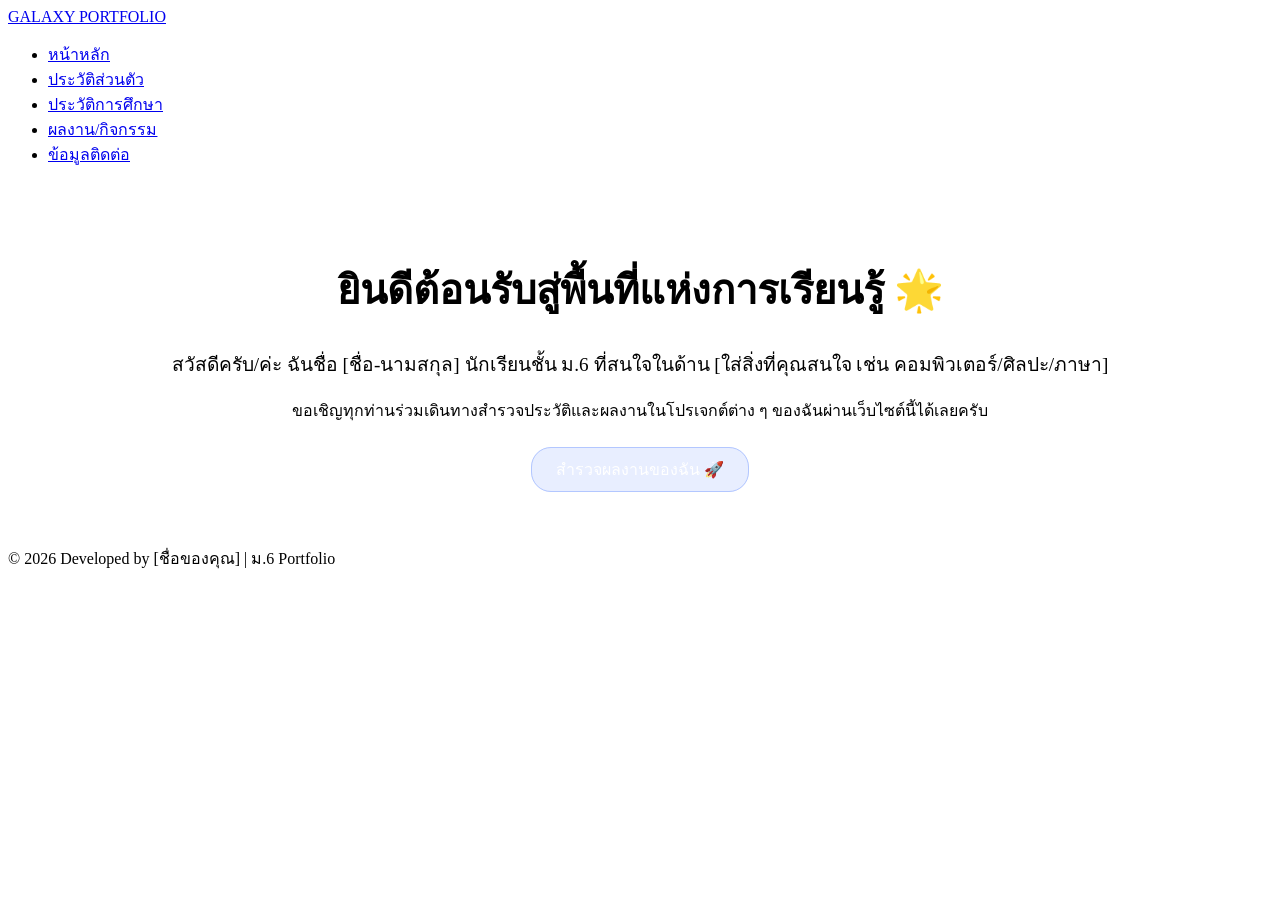
==== index.html @ 236374de "Update index.html" ====
<!DOCTYPE html>
<html lang="th">
<head>
  <meta charset="UTF-8">
  <meta name="viewport" content="width=device-width, initial-scale=1.0">
  <title>หน้าหลัก - My Portfolio</title>
  <link rel="stylesheet" href="style.css">
</head>
<body>

  <nav>
    <a href="index.html" class="logo">GALAXY PORTFOLIO</a>
    <ul>
      <li><a href="index.html" class="active">หน้าหลัก</a></li>
      <li><a href="about.html">ประวัติส่วนตัว</a></li>
      <li><a href="education.html">ประวัติการศึกษา</a></li>
      <li><a href="works.html">ผลงาน/กิจกรรม</a></li>
      <li><a href="contact.html">ข้อมูลติดต่อ</a></li>
    </ul>
  </nav>

  <div class="container">
    <div class="box" style="text-align: center; padding: 3rem 1.5rem;">
      <h1 style="border: none; font-size: 2.5rem;">ยินดีต้อนรับสู่พื้นที่แห่งการเรียนรู้ 🌟</h1>
      <p style="font-size: 1.2rem;">สวัสดีครับ/ค่ะ ฉันชื่อ [ชื่อ-นามสกุล] นักเรียนชั้น ม.6 ที่สนใจในด้าน [ใส่สิ่งที่คุณสนใจ เช่น คอมพิวเตอร์/ศิลปะ/ภาษา]</p>
      <p>ขอเชิญทุกท่านร่วมเดินทางสำรวจประวัติและผลงานในโปรเจกต์ต่าง ๆ ของฉันผ่านเว็บไซต์นี้ได้เลยครับ</p>
      <br>
      <a href="works.html" style="background: rgba(179, 199, 255, 0.3); padding: 0.8rem 1.5rem; color: #fff; text-decoration: none; border-radius: 20px; border: 1px solid #b3c7ff; transition: 0.3s;">สำรวจผลงานของฉัน 🚀</a>
    </div>
  </div>

  <footer>
    <p>© 2026 Developed by [ชื่อของคุณ] | ม.6 Portfolio</p>
  </footer>

</body>
</html>
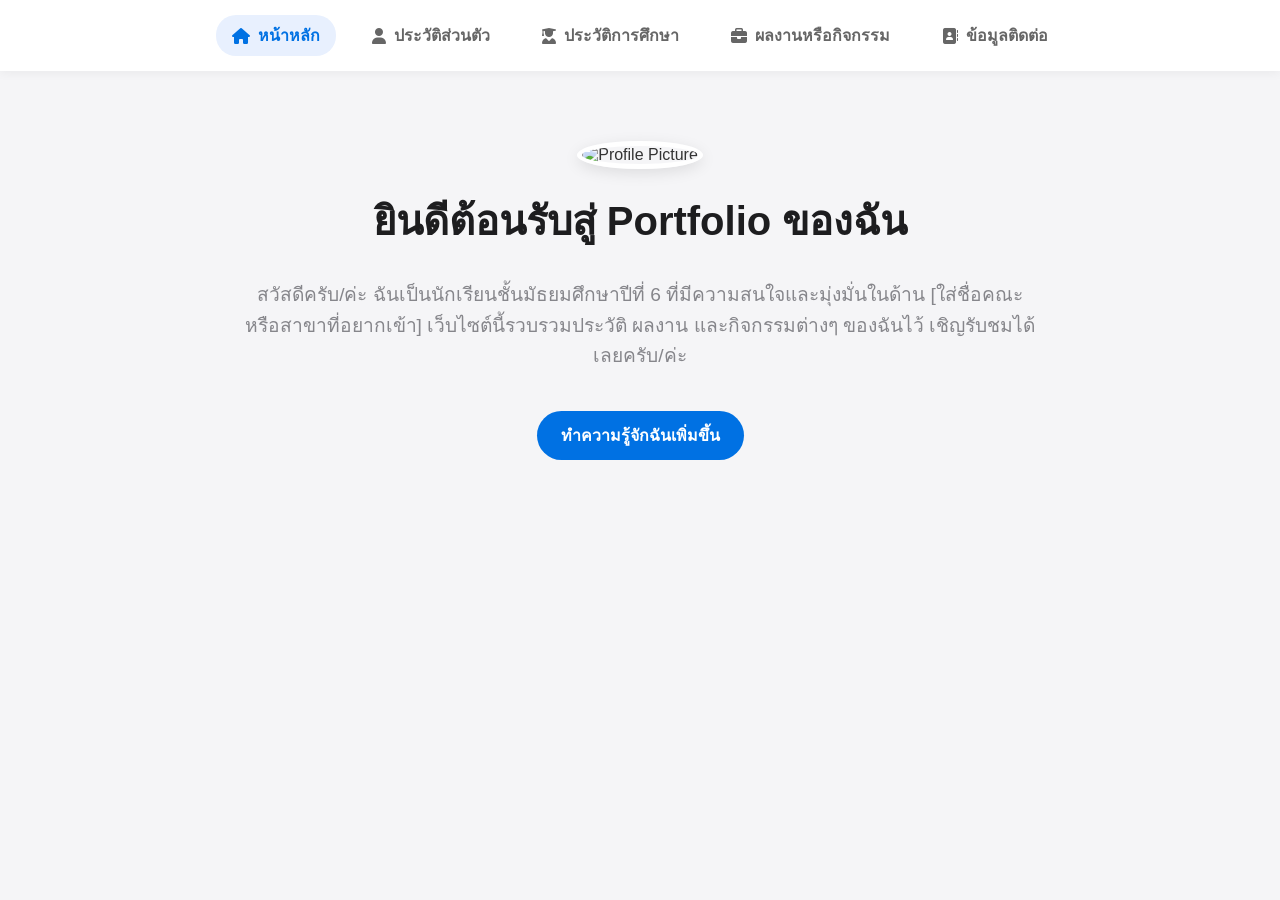
==== commit accc5bfb: "Update index.html" ====
--- a/index.html
+++ b/index.html
@@ -1,37 +1,43 @@
 <!DOCTYPE html>
 <html lang="th">
 <head>
-  <meta charset="UTF-8">
-  <meta name="viewport" content="width=device-width, initial-scale=1.0">
-  <title>หน้าหลัก - My Portfolio</title>
-  <link rel="stylesheet" href="style.css">
+    <meta charset="UTF-8">
+    <meta name="viewport" content="width=device-width, initial-scale=1.0">
+    <title>หน้าหลัก | My Portfolio</title>
+    <link rel="stylesheet" href="https://cdnjs.cloudflare.com/ajax/libs/font-awesome/6.4.0/css/all.min.css">
+    <style>
+        body { margin: 0; font-family: 'Segoe UI', Tahoma, sans-serif; background-color: #f5f5f7; color: #333; }
+        .navbar { background-color: #ffffff; box-shadow: 0 2px 10px rgba(0,0,0,0.05); padding: 15px 0; position: sticky; top: 0; }
+        .nav-container { display: flex; justify-content: center; gap: 20px; }
+        .nav-link { text-decoration: none; color: #666; font-size: 16px; font-weight: 600; display: flex; align-items: center; gap: 8px; padding: 8px 16px; border-radius: 20px; transition: all 0.3s; }
+        .nav-link:hover, .nav-link.active { color: #0071e3; background-color: #e8f0fe; }
+        
+        .container { max-width: 800px; margin: 50px auto; padding: 20px; text-align: center; }
+        .hero-img { width: 200px; height: 200px; border-radius: 50%; object-fit: cover; border: 5px solid #fff; box-shadow: 0 4px 15px rgba(0,0,0,0.1); }
+        h1 { font-size: 2.5rem; color: #1d1d1f; margin-top: 20px; }
+        p { font-size: 1.2rem; color: #86868b; line-height: 1.6; }
+        .btn { display: inline-block; background-color: #0071e3; color: white; text-decoration: none; padding: 12px 24px; border-radius: 30px; font-weight: bold; margin-top: 20px; transition: 0.3s; }
+        .btn:hover { background-color: #005bb5; }
+    </style>
 </head>
 <body>
 
-  <nav>
-    <a href="index.html" class="logo">GALAXY PORTFOLIO</a>
-    <ul>
-      <li><a href="index.html" class="active">หน้าหลัก</a></li>
-      <li><a href="about.html">ประวัติส่วนตัว</a></li>
-      <li><a href="education.html">ประวัติการศึกษา</a></li>
-      <li><a href="works.html">ผลงาน/กิจกรรม</a></li>
-      <li><a href="contact.html">ข้อมูลติดต่อ</a></li>
-    </ul>
-  </nav>
+    <nav class="navbar">
+        <div class="nav-container">
+            <a href="index.html" class="nav-link active"><i class="fa-solid fa-house"></i> หน้าหลัก</a>
+            <a href="about.html" class="nav-link"><i class="fa-solid fa-user"></i> ประวัติส่วนตัว</a>
+            <a href="education.html" class="nav-link"><i class="fa-solid fa-user-graduate"></i> ประวัติการศึกษา</a>
+            <a href="portfolio.html" class="nav-link"><i class="fa-solid fa-briefcase"></i> ผลงานหรือกิจกรรม</a>
+            <a href="contact.html" class="nav-link"><i class="fa-solid fa-address-book"></i> ข้อมูลติดต่อ</a>
+        </div>
+    </nav>
 
-  <div class="container">
-    <div class="box" style="text-align: center; padding: 3rem 1.5rem;">
-      <h1 style="border: none; font-size: 2.5rem;">ยินดีต้อนรับสู่พื้นที่แห่งการเรียนรู้ 🌟</h1>
-      <p style="font-size: 1.2rem;">สวัสดีครับ/ค่ะ ฉันชื่อ [ชื่อ-นามสกุล] นักเรียนชั้น ม.6 ที่สนใจในด้าน [ใส่สิ่งที่คุณสนใจ เช่น คอมพิวเตอร์/ศิลปะ/ภาษา]</p>
-      <p>ขอเชิญทุกท่านร่วมเดินทางสำรวจประวัติและผลงานในโปรเจกต์ต่าง ๆ ของฉันผ่านเว็บไซต์นี้ได้เลยครับ</p>
-      <br>
-      <a href="works.html" style="background: rgba(179, 199, 255, 0.3); padding: 0.8rem 1.5rem; color: #fff; text-decoration: none; border-radius: 20px; border: 1px solid #b3c7ff; transition: 0.3s;">สำรวจผลงานของฉัน 🚀</a>
+    <div class="container">
+        <img src="https://via.placeholder.com/200" alt="Profile Picture" class="hero-img">
+        <h1>ยินดีต้อนรับสู่ Portfolio ของฉัน</h1>
+        <p>สวัสดีครับ/ค่ะ ฉันเป็นนักเรียนชั้นมัธยมศึกษาปีที่ 6 ที่มีความสนใจและมุ่งมั่นในด้าน [ใส่ชื่อคณะหรือสาขาที่อยากเข้า] เว็บไซต์นี้รวบรวมประวัติ ผลงาน และกิจกรรมต่างๆ ของฉันไว้ เชิญรับชมได้เลยครับ/ค่ะ</p>
+        <a href="about.html" class="btn">ทำความรู้จักฉันเพิ่มขึ้น</a>
     </div>
-  </div>
-
-  <footer>
-    <p>© 2026 Developed by [ชื่อของคุณ] | ม.6 Portfolio</p>
-  </footer>
 
 </body>
 </html>
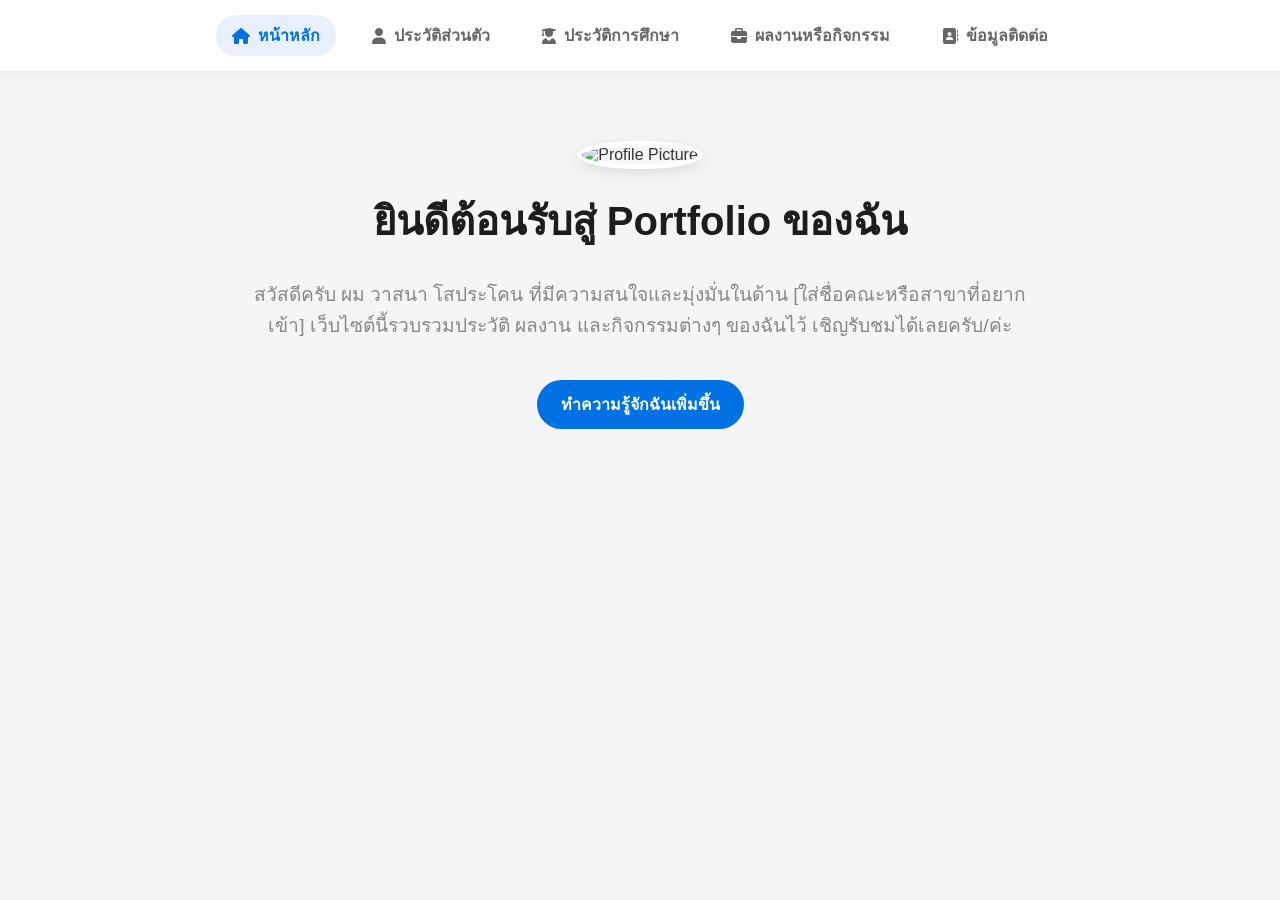
==== commit 490fbe08: "Update index.html" ====
--- a/index.html
+++ b/index.html
@@ -35,7 +35,7 @@
     <div class="container">
         <img src="https://via.placeholder.com/200" alt="Profile Picture" class="hero-img">
         <h1>ยินดีต้อนรับสู่ Portfolio ของฉัน</h1>
-        <p>สวัสดีครับ/ค่ะ ฉันเป็นนักเรียนชั้นมัธยมศึกษาปีที่ 6 ที่มีความสนใจและมุ่งมั่นในด้าน [ใส่ชื่อคณะหรือสาขาที่อยากเข้า] เว็บไซต์นี้รวบรวมประวัติ ผลงาน และกิจกรรมต่างๆ ของฉันไว้ เชิญรับชมได้เลยครับ/ค่ะ</p>
+        <p>สวัสดีครับ ผม วาสนา โสประโคน ที่มีความสนใจและมุ่งมั่นในด้าน [ใส่ชื่อคณะหรือสาขาที่อยากเข้า] เว็บไซต์นี้รวบรวมประวัติ ผลงาน และกิจกรรมต่างๆ ของฉันไว้ เชิญรับชมได้เลยครับ/ค่ะ</p>
         <a href="about.html" class="btn">ทำความรู้จักฉันเพิ่มขึ้น</a>
     </div>
 
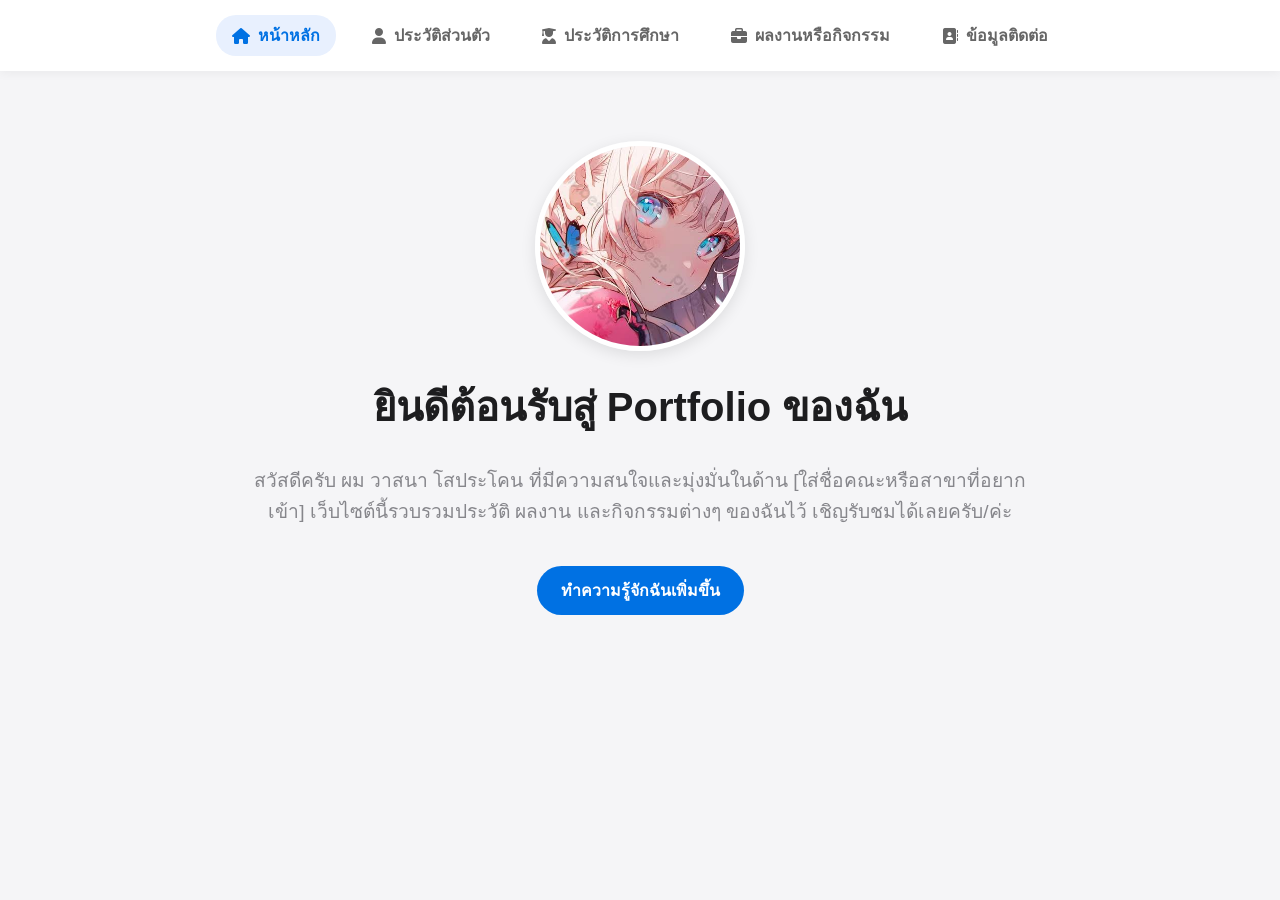
==== commit ae86b1a8: "Update index.html" ====
--- a/index.html
+++ b/index.html
@@ -33,7 +33,7 @@
     </nav>
 
     <div class="container">
-        <img src="https://via.placeholder.com/200" alt="Profile Picture" class="hero-img">
+        <img src="images/images.jpg" alt="Profile Picture" class="hero-img">
         <h1>ยินดีต้อนรับสู่ Portfolio ของฉัน</h1>
         <p>สวัสดีครับ ผม วาสนา โสประโคน ที่มีความสนใจและมุ่งมั่นในด้าน [ใส่ชื่อคณะหรือสาขาที่อยากเข้า] เว็บไซต์นี้รวบรวมประวัติ ผลงาน และกิจกรรมต่างๆ ของฉันไว้ เชิญรับชมได้เลยครับ/ค่ะ</p>
         <a href="about.html" class="btn">ทำความรู้จักฉันเพิ่มขึ้น</a>
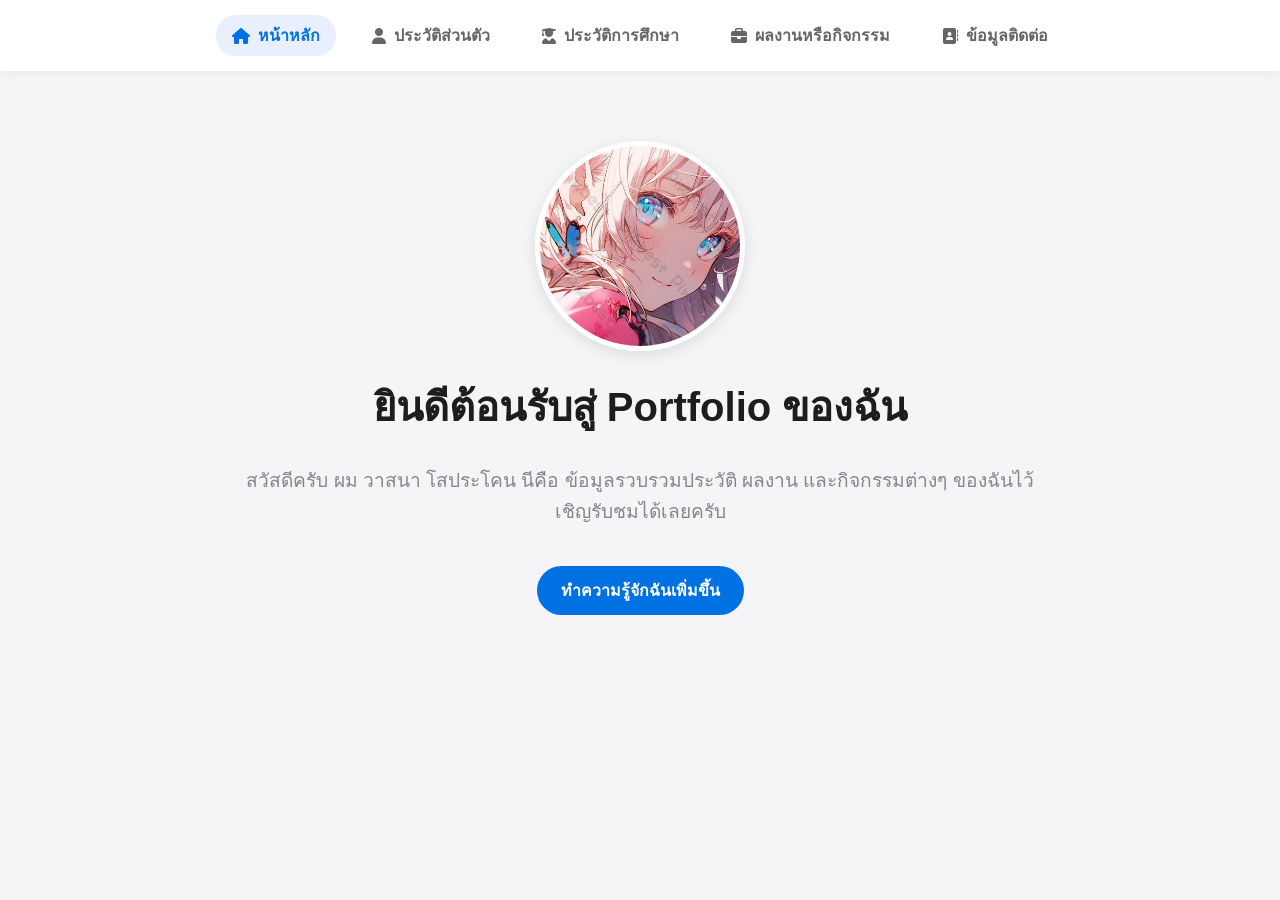
==== commit be276ea7: "Update index.html" ====
--- a/index.html
+++ b/index.html
@@ -33,9 +33,9 @@
     </nav>
 
     <div class="container">
-        <img src="images/images.jpg" alt="Profile Picture" class="hero-img">
+        <img src="images/images.jpg" altimages/images.jpg" class="hero-img">
         <h1>ยินดีต้อนรับสู่ Portfolio ของฉัน</h1>
-        <p>สวัสดีครับ ผม วาสนา โสประโคน ที่มีความสนใจและมุ่งมั่นในด้าน [ใส่ชื่อคณะหรือสาขาที่อยากเข้า] เว็บไซต์นี้รวบรวมประวัติ ผลงาน และกิจกรรมต่างๆ ของฉันไว้ เชิญรับชมได้เลยครับ/ค่ะ</p>
+        <p>สวัสดีครับ ผม วาสนา โสประโคน นีคือ ข้อมูลรวบรวมประวัติ ผลงาน และกิจกรรมต่างๆ ของฉันไว้ เชิญรับชมได้เลยครับ</p>
         <a href="about.html" class="btn">ทำความรู้จักฉันเพิ่มขึ้น</a>
     </div>
 
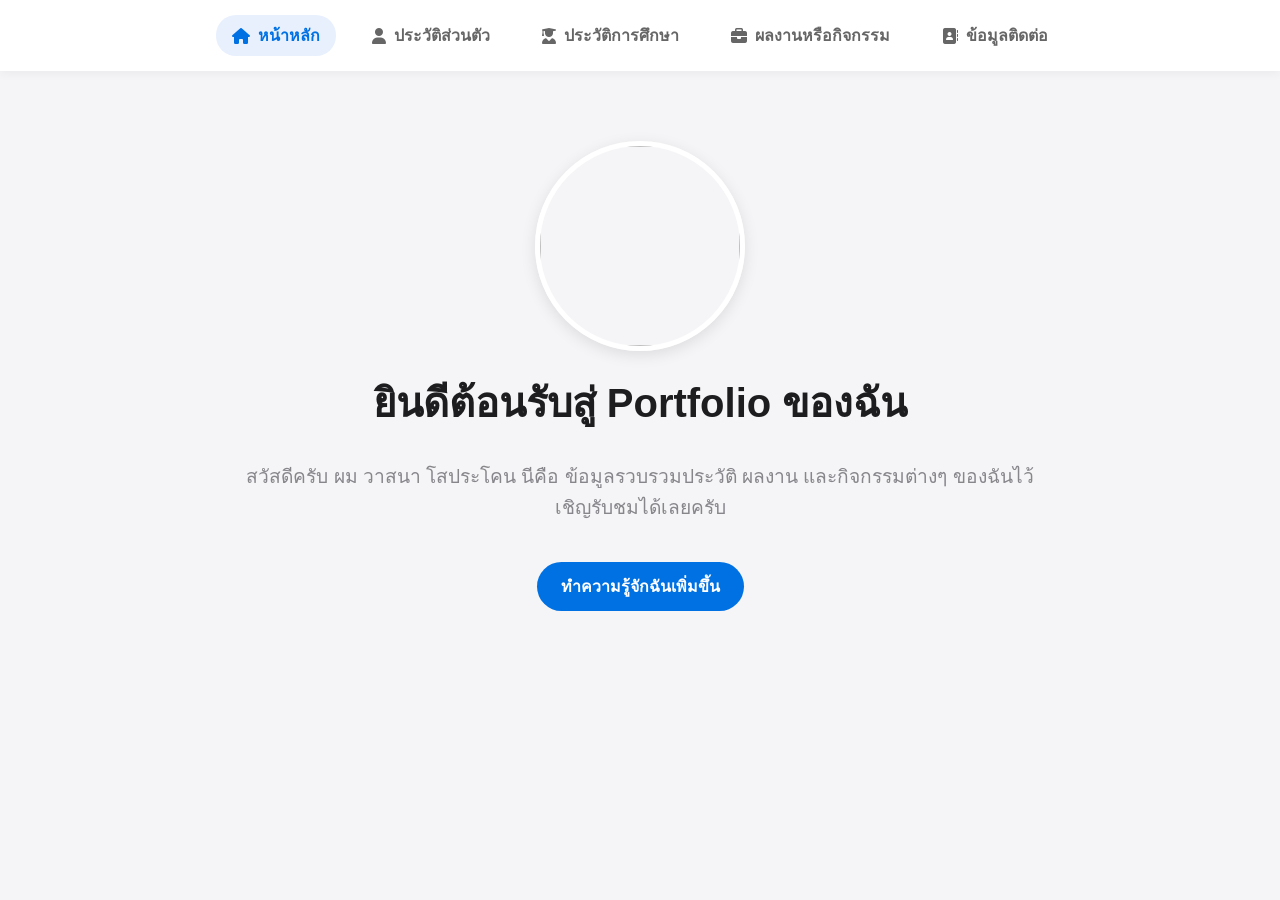
==== commit 09b0e110: "Update index.html" ====
--- a/index.html
+++ b/index.html
@@ -33,7 +33,7 @@
     </nav>
 
     <div class="container">
-        <img src="images/images.jpg" altimages/images.jpg" class="hero-img">
+        <img src="images/images/Messenger_creation_3D6B28EC-F8D6-4B0F-9C8A-37A19F0A2F6A.jpeg" altimages/images/Messenger_creation_3D6B28EC-F8D6-4B0F-9C8A-37A19F0A2F6A.jpeg" class="hero-img">
         <h1>ยินดีต้อนรับสู่ Portfolio ของฉัน</h1>
         <p>สวัสดีครับ ผม วาสนา โสประโคน นีคือ ข้อมูลรวบรวมประวัติ ผลงาน และกิจกรรมต่างๆ ของฉันไว้ เชิญรับชมได้เลยครับ</p>
         <a href="about.html" class="btn">ทำความรู้จักฉันเพิ่มขึ้น</a>
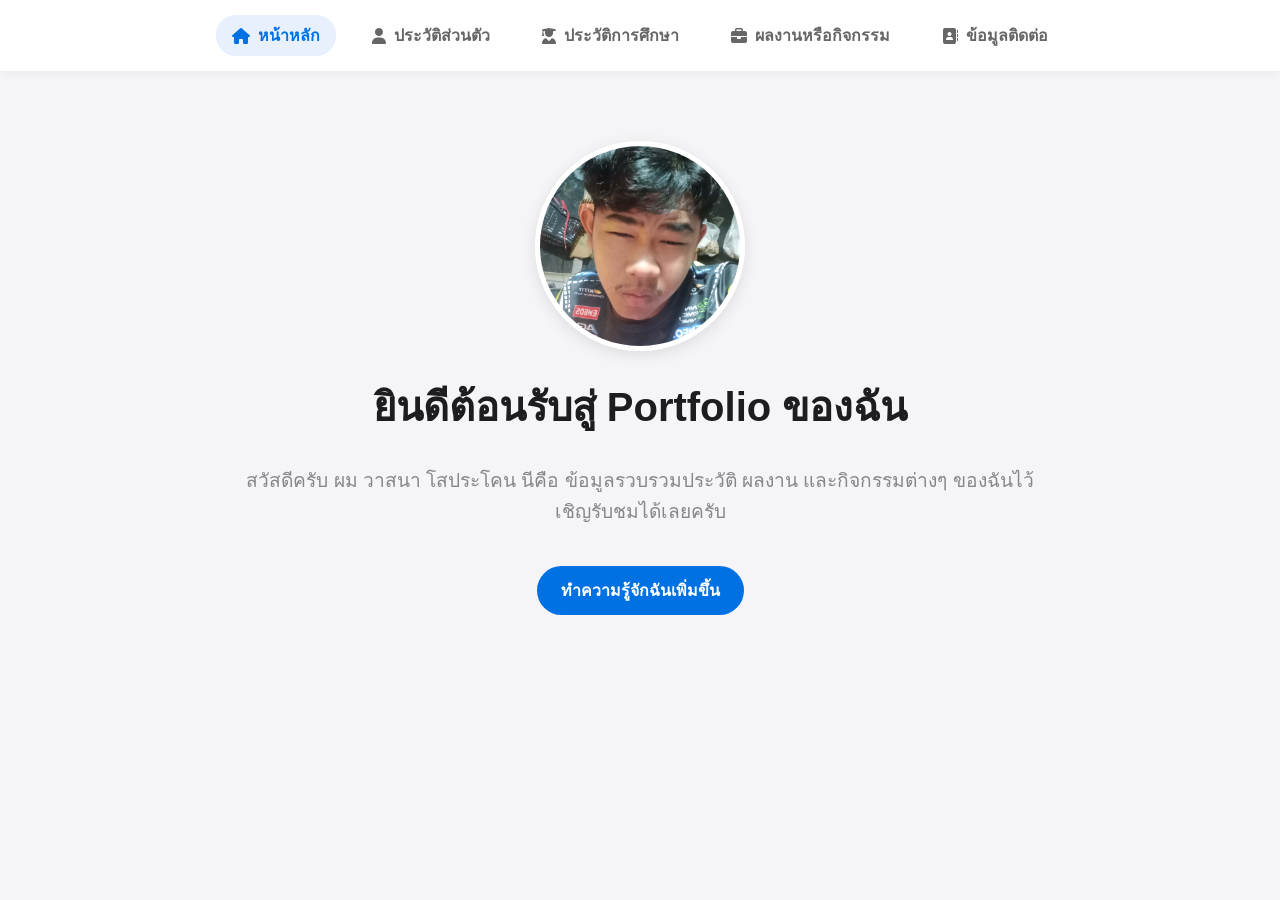
==== commit d662d08f: "Update index.html" ====
--- a/index.html
+++ b/index.html
@@ -33,7 +33,7 @@
     </nav>
 
     <div class="container">
-        <img src="images/images/Messenger_creation_3D6B28EC-F8D6-4B0F-9C8A-37A19F0A2F6A.jpeg" altimages/images/Messenger_creation_3D6B28EC-F8D6-4B0F-9C8A-37A19F0A2F6A.jpeg" class="hero-img">
+        <img src="images/Messenger_creation_3D6B28EC-F8D6-4B0F-9C8A-37A19F0A2F6A.jpeg" altimages/Messenger_creation_3D6B28EC-F8D6-4B0F-9C8A-37A19F0A2F6A.jpeg" class="hero-img">
         <h1>ยินดีต้อนรับสู่ Portfolio ของฉัน</h1>
         <p>สวัสดีครับ ผม วาสนา โสประโคน นีคือ ข้อมูลรวบรวมประวัติ ผลงาน และกิจกรรมต่างๆ ของฉันไว้ เชิญรับชมได้เลยครับ</p>
         <a href="about.html" class="btn">ทำความรู้จักฉันเพิ่มขึ้น</a>
